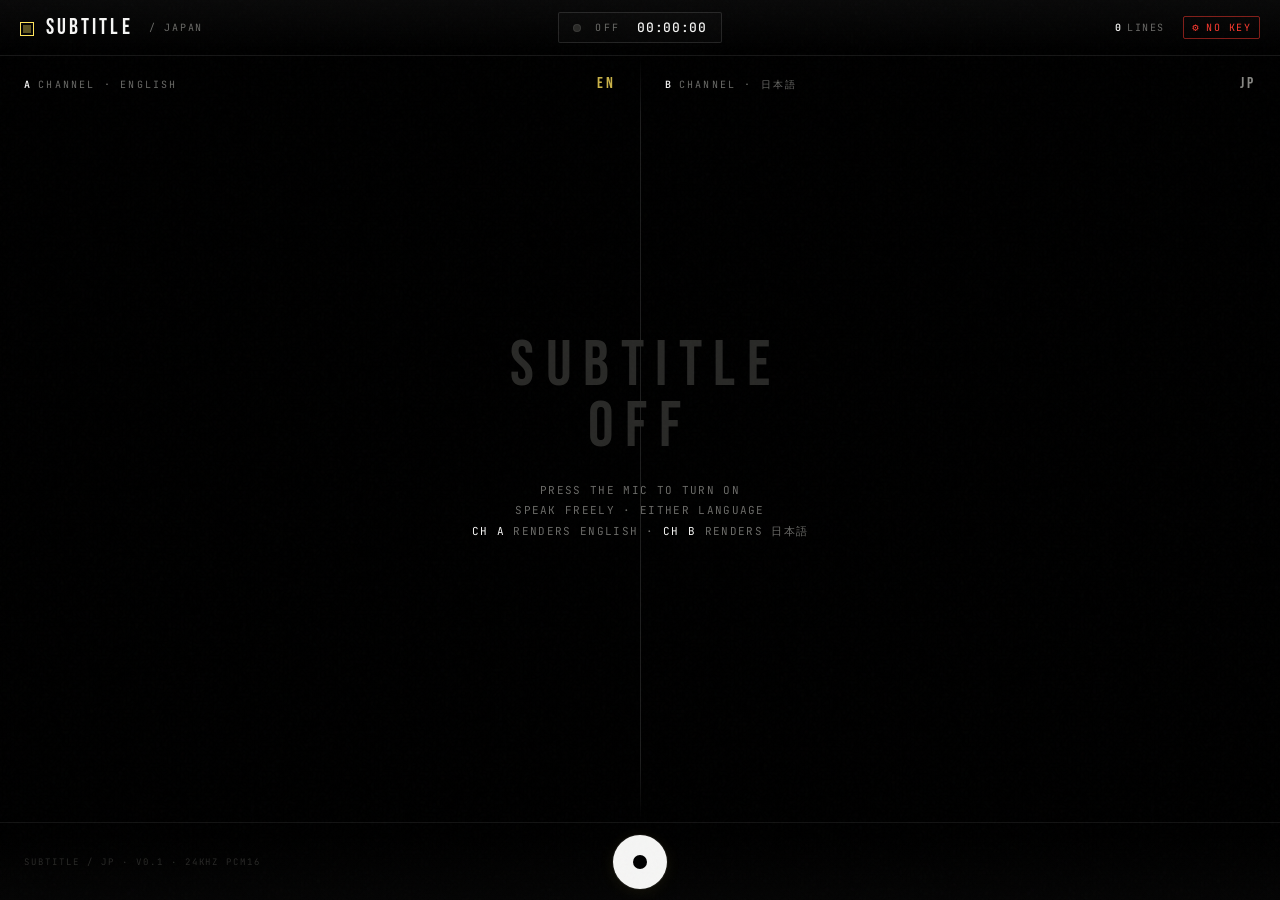
==== worker/public/index.html @ 8565b560 "v0.2 — Cloudflare Worker deploy target, BYOK, settings UX - worker/ now holds the production deploy " ====
<!DOCTYPE html>
<html lang="en">
<head>
<meta charset="utf-8" />
<meta name="viewport" content="width=device-width, initial-scale=1, user-scalable=no, viewport-fit=cover" />
<title>Subtitle / Japan</title>

<link rel="preconnect" href="https://fonts.googleapis.com">
<link rel="preconnect" href="https://fonts.gstatic.com" crossorigin>
<link rel="stylesheet" href="https://fonts.googleapis.com/css2?family=Bebas+Neue&family=JetBrains+Mono:wght@400;500;600&family=Outfit:wght@400;500;600;700&family=Noto+Sans+JP:wght@400;500;600&display=swap">

<style>
/* ═════════════════════════════════════════════════════════════════════
   EARPIECE / LIVE
   broadcast subtitle station, est. 2026

   Design vocabulary:
     • Pure-black void background. The subtitle text is the only soft
       light in the room (broadcast monitor / projection booth).
     • Mono chrome (JetBrains Mono) for everything mechanical: timer,
       channel labels, line counter. Tabular numerals everywhere
       there's a number that updates.
     • Condensed display type (Bebas Neue) for the brand mark — the
       narrow vertical of transit boards and broadcast bugs.
     • Subtitle body: Outfit (English, characterful geometric) +
       Noto Sans JP (Japanese, the standard pairing).
     • Hairline rule everywhere. No box shadows on chrome — only
       on the active subtitle line (broadcast "lit pixel" feel).
     • Grain overlay at 2% — keeps the void from looking flat-screen
       sterile. Subtle but you feel it.
   ═════════════════════════════════════════════════════════════════════ */

:root {
  color-scheme: dark;

  /* Palette */
  --bg: #000;
  --ink-yellow: #FFE45C;      /* left subtitle — Tokyo Tower amber */
  --ink-yellow-dim: #C9B249;
  --ink-white: #F5F5F4;        /* right subtitle — warm bone */
  --ink-white-dim: #888884;
  --ink-red: #FF3B30;          /* recording */
  --ink-gray: #6B6B68;
  --ink-faint: #2A2A28;
  --rule: rgba(255,255,255,0.06);
  --rule-strong: rgba(255,255,255,0.12);

  /* Type scale — fixed sizes for broadcast precision */
  --sz-brand: 22px;
  --sz-channel: 10px;
  --sz-meta: 11px;
  --sz-timer: 13px;
  --sz-current: 20px;          /* current subtitle line — per Marsel */
  --sz-history: 15px;          /* finalized history entries */
  --sz-source-current: 12px;
  --sz-source-history: 11px;

  /* Spatial */
  --hdr-h: 56px;
  --ftr-h: 78px;
}
* { box-sizing: border-box; margin: 0; padding: 0; }
html, body { height: 100%; overflow: hidden; }
body {
  background: var(--bg); color: var(--ink-white);
  font-family: "Outfit", -apple-system, BlinkMacSystemFont, sans-serif;
  -webkit-font-smoothing: antialiased;
  -moz-osx-font-smoothing: grayscale;
  -webkit-user-select: none; user-select: none;
  -webkit-tap-highlight-color: transparent;
  display: grid;
  grid-template-rows: var(--hdr-h) 1fr var(--ftr-h);
  position: relative;
}

/* Grain overlay — SVG noise filter, fixed across viewport, mix-blend
   to keep underlying pixels but add organic dither. 2% opacity is
   "you feel it but don't see it". */
body::before {
  content: "";
  position: fixed; inset: 0;
  z-index: 2; pointer-events: none;
  opacity: 0.025;
  background-image: url("data:image/svg+xml,%3Csvg viewBox='0 0 256 256' xmlns='http://www.w3.org/2000/svg'%3E%3Cfilter id='n'%3E%3CfeTurbulence baseFrequency='0.85' numOctaves='2' stitchTiles='stitch'/%3E%3C/filter%3E%3Crect width='100%25' height='100%25' filter='url(%23n)'/%3E%3C/svg%3E");
}

/* Top edge "tally lamp" — thin red bar that lights when recording,
   broadcast convention from camera tally lights. Lives above header. */
body::after {
  content: "";
  position: fixed; top: 0; left: 0; right: 0; height: 2px;
  background: transparent; z-index: 3; pointer-events: none;
  transition: background 0.3s, box-shadow 0.3s;
}
body.live::after {
  background: var(--ink-red);
  box-shadow: 0 0 12px rgba(255,59,48,0.6), 0 0 28px rgba(255,59,48,0.3);
}

/* ─── HEADER ─────────────────────────────────────────────────────────
   Broadcast monitor frame top bar. Three regions:
     LEFT  — brand mark + station tag
     CENT  — REC indicator + transport timer (mono, tabular)
     RIGHT — line counter + session id glyph
   Hairline rule on bottom only. */
header {
  height: var(--hdr-h);
  border-bottom: 1px solid var(--rule);
  display: grid;
  grid-template-columns: 1fr auto 1fr;
  align-items: center;
  padding: 0 20px;
  font-family: "JetBrains Mono", ui-monospace, monospace;
  font-size: var(--sz-meta);
  color: var(--ink-gray);
  letter-spacing: 0.04em;
  background: linear-gradient(to bottom, #0a0a0a 0%, #000 100%);
}
.brand {
  display: flex; align-items: baseline; gap: 12px;
  font-family: "Bebas Neue", "Outfit", sans-serif;
  font-size: var(--sz-brand);
  color: var(--ink-white);
  letter-spacing: 0.14em;
  line-height: 1;
}
.brand .mark {
  width: 14px; height: 14px;
  border: 1.5px solid var(--ink-yellow);
  display: inline-block; transform: translateY(2px);
  position: relative;
}
.brand .mark::after {
  content: ""; position: absolute; inset: 2px;
  background: var(--ink-yellow);
  opacity: 0.35;
}
.brand .station {
  font-family: "JetBrains Mono", monospace;
  font-size: 10px; color: var(--ink-gray);
  letter-spacing: 0.18em;
  text-transform: uppercase;
  align-self: center; margin-left: 4px;
}

.transport {
  display: flex; align-items: center; gap: 14px;
  padding: 6px 14px;
  border: 1px solid var(--rule-strong);
  border-radius: 2px;
  background: rgba(255,255,255,0.02);
  font-family: "JetBrains Mono", monospace;
}
.rec-dot {
  width: 8px; height: 8px; border-radius: 50%;
  background: var(--ink-faint);
  box-shadow: inset 0 0 0 1px rgba(255,255,255,0.08);
  transition: background 0.2s, box-shadow 0.2s;
}
body.live .rec-dot {
  background: var(--ink-red);
  box-shadow:
    inset 0 0 0 1px rgba(255,255,255,0.15),
    0 0 6px rgba(255,59,48,0.7),
    0 0 14px rgba(255,59,48,0.35);
  animation: dot-pulse 1.4s infinite ease-in-out;
}
@keyframes dot-pulse {
  0%,60%,100% { opacity: 1; }
  30% { opacity: 0.35; }
}
.rec-label {
  font-size: 10px; letter-spacing: 0.22em;
  color: var(--ink-gray);
  text-transform: uppercase;
  min-width: 28px;
}
body.live .rec-label { color: var(--ink-red); }
.timer {
  font-size: var(--sz-timer);
  font-variant-numeric: tabular-nums;
  color: var(--ink-white);
  font-weight: 500;
  letter-spacing: 0.05em;
}

.meta {
  justify-self: end;
  display: flex; align-items: center; gap: 18px;
  font-family: "JetBrains Mono", monospace;
  text-transform: uppercase;
  letter-spacing: 0.15em;
  font-size: 10px;
}
.meta .count { color: var(--ink-gray); font-variant-numeric: tabular-nums; }
.meta .count strong {
  color: var(--ink-white); font-weight: 600; margin-right: 5px;
}
.meta .sid {
  color: var(--ink-faint);
  border: 1px solid var(--ink-faint);
  padding: 3px 6px;
  border-radius: 2px;
}

/* ─── MAIN — TWO CHANNELS ────────────────────────────────────────────
   Channel A (left) and Channel B (right), divided by a hairline
   plus a column tag with the channel letter. */
main {
  display: grid;
  grid-template-columns: 1fr 1px 1fr;
  min-height: 0;
  position: relative;
}
.col-divider {
  background: linear-gradient(
    to bottom,
    transparent 0%,
    var(--rule-strong) 8%,
    var(--rule-strong) 92%,
    transparent 100%
  );
}

.col {
  display: grid;
  grid-template-rows: auto 1fr auto;
  min-height: 0; min-width: 0;
  padding: 18px 24px 24px 24px;
}
.col-head {
  display: flex; align-items: baseline; justify-content: space-between;
  margin-bottom: 16px;
  font-family: "JetBrains Mono", monospace;
}
.col-head .channel {
  font-size: var(--sz-channel);
  letter-spacing: 0.22em;
  text-transform: uppercase;
  color: var(--ink-gray);
}
.col-head .channel .ch-letter {
  color: var(--ink-white);
  margin-right: 6px;
  font-weight: 600;
}
.col-head .lang {
  font-family: "Bebas Neue", monospace;
  font-size: 16px;
  letter-spacing: 0.18em;
  color: var(--ink-faint);
}
#col-left  .col-head .lang { color: var(--ink-yellow-dim); }
#col-right .col-head .lang { color: var(--ink-white-dim); }

/* History — scrollable, most-recent at bottom near current line */
.history {
  overflow-y: auto;
  display: flex; flex-direction: column; justify-content: flex-end;
  scrollbar-width: thin;
  scrollbar-color: var(--rule-strong) transparent;
  padding-right: 6px;
  mask-image: linear-gradient(to bottom, transparent 0%, #000 64px, #000 100%);
}
.history::-webkit-scrollbar { width: 3px; }
.history::-webkit-scrollbar-track { background: transparent; }
.history::-webkit-scrollbar-thumb { background: var(--rule-strong); border-radius: 1px; }
.history::-webkit-scrollbar-thumb:hover { background: rgba(255,255,255,0.18); }

.entry {
  padding: 10px 0 11px 0;
  border-bottom: 1px solid var(--rule);
  animation: entry-in 0.4s ease-out;
}
@keyframes entry-in {
  from { opacity: 0; transform: translateY(6px); }
  to { opacity: 0.65; transform: translateY(0); }
}
.entry .ts {
  font-family: "JetBrains Mono", monospace;
  font-size: 9px;
  letter-spacing: 0.18em;
  color: var(--ink-faint);
  margin-bottom: 4px;
  font-variant-numeric: tabular-nums;
}
.entry .body {
  font-size: var(--sz-history);
  line-height: 1.4;
  font-weight: 500;
  opacity: 0.7;
}
#col-left  .entry .body {
  font-family: "Outfit", sans-serif;
  color: var(--ink-yellow);
}
#col-right .entry .body {
  font-family: "Noto Sans JP", sans-serif;
  color: var(--ink-white);
}

/* CURRENT — the active line. Sits at the bottom of the column,
   visually anchored by a thin "live" rule above it. Has a soft
   glow that suggests a CRT/projector lit pixel. */
.current {
  margin-top: 14px;
  padding-top: 14px;
  position: relative;
  min-height: 64px;
  display: flex; flex-direction: column;
  justify-content: flex-end;
}
.current::before {
  content: "";
  position: absolute; top: 0; left: 0; right: 0; height: 1px;
  background: linear-gradient(to right,
    transparent 0%, var(--rule-strong) 10%, var(--rule-strong) 90%, transparent 100%
  );
}
.current::after {
  /* tiny "NOW" tick mark above the current line */
  content: "▸ NOW";
  position: absolute; top: -7px; left: 0;
  font-family: "JetBrains Mono", monospace;
  font-size: 8px;
  letter-spacing: 0.22em;
  color: var(--ink-gray);
  background: var(--bg);
  padding: 0 6px 0 0;
}
.current .text {
  font-size: var(--sz-current);
  line-height: 1.45;
  font-weight: 600;
  letter-spacing: -0.005em;
  min-height: 1.5em;
}
#col-left .current .text {
  font-family: "Outfit", sans-serif;
  color: var(--ink-yellow);
  text-shadow:
    0 0 1px rgba(255,228,92,0.4),
    0 0 12px rgba(255,228,92,0.18);
}
#col-right .current .text {
  font-family: "Noto Sans JP", sans-serif;
  color: var(--ink-white);
  text-shadow:
    0 0 1px rgba(245,245,244,0.5),
    0 0 12px rgba(245,245,244,0.12);
}

/* Caret pulse on the active line while text is mid-update */
.current.streaming .text::after {
  content: "▌";
  display: inline-block;
  margin-left: 2px;
  opacity: 0.7;
  animation: caret 1s infinite;
}
@keyframes caret { 0%,55% { opacity: 0.7; } 60%,100% { opacity: 0; } }

/* Idle / standby state */
.idle-card {
  position: absolute; top: 50%; left: 50%;
  transform: translate(-50%, -50%);
  text-align: center;
  font-family: "JetBrains Mono", monospace;
  color: var(--ink-gray);
  pointer-events: none;
  width: min(420px, 80vw);
}
.idle-card .standby {
  font-family: "Bebas Neue", sans-serif;
  font-size: 64px;
  line-height: 0.95;
  letter-spacing: 0.18em;
  color: var(--ink-faint);
  margin-bottom: 22px;
  text-indent: 0.18em;
}
.idle-card .hint {
  font-size: 11px;
  letter-spacing: 0.12em;
  text-transform: uppercase;
  line-height: 1.9;
  color: var(--ink-gray);
}
.idle-card .hint .ch {
  color: var(--ink-white);
}
body.live .idle-card,
body.has-content .idle-card { display: none; }
body:not(.live):not(.has-content) .history,
body:not(.live):not(.has-content) .current { visibility: hidden; }

/* ─── FOOTER ─────────────────────────────────────────────────────────
   Single floating MIC button as the primary action; DOWNLOAD sits
   right-aligned as a secondary chip that only appears post-session. */
footer {
  height: var(--ftr-h);
  border-top: 1px solid var(--rule);
  display: grid;
  grid-template-columns: 1fr auto 1fr;
  align-items: center;
  padding: 0 24px calc(env(safe-area-inset-bottom, 0px));
  background: linear-gradient(to top, #050505, #000);
  position: relative;
}
.foot-meta {
  font-family: "JetBrains Mono", monospace;
  font-size: 9px; letter-spacing: 0.22em;
  text-transform: uppercase;
  color: var(--ink-faint);
}
.foot-meta.right { justify-self: end; display: flex; gap: 14px; align-items: center; }

button {
  font-family: inherit; cursor: pointer; border: none;
  transition: transform 0.12s, background 0.18s, border-color 0.18s, color 0.18s;
}
.mic {
  width: 54px; height: 54px; border-radius: 50%;
  background: var(--ink-white);
  color: #000;
  font-size: 0;
  position: relative;
  display: grid; place-items: center;
  box-shadow:
    0 0 0 1px rgba(255,255,255,0.06),
    0 2px 16px rgba(255,228,92,0.08);
}
/* Inner SVG-free mic glyph: a small disc */
.mic::before {
  content: ""; width: 14px; height: 14px; border-radius: 50%;
  background: #000; display: block;
}
.mic:hover { transform: translateY(-1px); }
.mic:active { transform: scale(0.94); }
.mic[disabled] { opacity: 0.45; cursor: wait; }
.mic.recording {
  background: var(--ink-red);
  box-shadow:
    0 0 0 1px rgba(255,59,48,0.4),
    0 0 22px rgba(255,59,48,0.5),
    0 0 48px rgba(255,59,48,0.22);
  animation: mic-pulse 1.6s ease-in-out infinite;
}
.mic.recording::before {
  /* When recording, swap inner dot for a square (stop) */
  background: #fff;
  width: 14px; height: 14px;
  border-radius: 2px;
}
@keyframes mic-pulse {
  0%,100% { box-shadow:
    0 0 0 1px rgba(255,59,48,0.4),
    0 0 22px rgba(255,59,48,0.5),
    0 0 48px rgba(255,59,48,0.22); }
  50% { box-shadow:
    0 0 0 1px rgba(255,59,48,0.5),
    0 0 32px rgba(255,59,48,0.7),
    0 0 72px rgba(255,59,48,0.35); }
}

.dl {
  background: transparent; color: var(--ink-white);
  border: 1px solid var(--rule-strong);
  font-family: "JetBrains Mono", monospace;
  font-size: 10px; letter-spacing: 0.18em;
  text-transform: uppercase;
  padding: 8px 14px;
  border-radius: 2px;
}
.dl:hover { border-color: var(--ink-yellow); color: var(--ink-yellow); }
.dl[hidden] { display: none; }

/* ─── MOBILE ─────────────────────────────────────────────────────────
   Stack columns vertically on narrow screens. Header collapses to
   essentials; the brand drops the station tag. */
@media (max-width: 720px) {
  :root {
    --hdr-h: 50px;
    --ftr-h: 70px;
    --sz-brand: 18px;
    --sz-current: 19px;
    --sz-history: 14px;
  }
  main { grid-template-columns: 1fr; grid-template-rows: 1fr 1px 1fr; }
  .col-divider {
    background: linear-gradient(to right,
      transparent 0%, var(--rule-strong) 8%, var(--rule-strong) 92%, transparent 100%
    );
  }
  .col { padding: 14px 18px 18px 18px; }
  header { padding: 0 14px; }
  .brand .station { display: none; }
  .meta .sid { display: none; }
  .idle-card .standby { font-size: 30px; }
}

/* ─── DEBUG LOG ──────────────────────────────────────────────────────
   Tiny corner log line, useful when something errors. Stays unobtrusive. */
.diag {
  position: fixed; top: 8px; right: 14px;
  font-family: "JetBrains Mono", monospace;
  font-size: 9px; color: var(--ink-faint);
  pointer-events: none;
  letter-spacing: 0.05em;
  max-width: 50vw;
  text-align: right;
  z-index: 4;
}

/* ─── KEY CHIP (header right) ───────────────────────────────────────
   Replaces the static SID. Doubles as a settings button. Shows the
   last 4 chars of the active key, or NO KEY (red) if unset. Click
   opens the settings modal. */
.key-chip {
  background: transparent;
  border: 1px solid var(--ink-faint);
  color: var(--ink-faint);
  font-family: "JetBrains Mono", monospace;
  font-size: 10px;
  letter-spacing: 0.15em;
  padding: 4px 8px;
  border-radius: 2px;
  cursor: pointer;
  display: inline-flex; align-items: center; gap: 6px;
  text-transform: uppercase;
  transition: border-color 0.15s, color 0.15s;
}
.key-chip:hover { border-color: var(--rule-strong); color: var(--ink-gray); }
.key-chip .gear { font-size: 11px; line-height: 1; }
.key-chip.set { color: var(--ink-yellow-dim); border-color: var(--ink-yellow-dim); }
.key-chip.set:hover { color: var(--ink-yellow); border-color: var(--ink-yellow); }
.key-chip.missing { color: var(--ink-red); border-color: rgba(255,59,48,0.5); }
.key-chip.missing:hover { color: var(--ink-red); border-color: var(--ink-red); }

/* ─── MODAL (settings + need-key popup) ─────────────────────────────
   Centered overlay on top of the page. Same broadcast aesthetic —
   black card with hairline border, yellow accents, mono labels. */
.overlay {
  position: fixed; inset: 0; z-index: 10;
  background: rgba(0,0,0,0.78);
  backdrop-filter: blur(6px);
  display: grid; place-items: center;
  padding: 24px;
  animation: fade-in 0.18s ease-out;
}
.overlay[hidden] { display: none; }
@keyframes fade-in { from { opacity: 0; } to { opacity: 1; } }

.card {
  background: #050505;
  border: 1px solid var(--rule-strong);
  width: min(440px, 100%);
  padding: 24px;
  position: relative;
  animation: card-in 0.22s ease-out;
}
@keyframes card-in {
  from { opacity: 0; transform: translateY(10px); }
  to { opacity: 1; transform: translateY(0); }
}
.card h2 {
  font-family: "Bebas Neue", sans-serif;
  font-size: 22px; font-weight: 400;
  letter-spacing: 0.18em;
  color: var(--ink-white);
  margin-bottom: 4px;
}
.card .subhead {
  font-family: "JetBrains Mono", monospace;
  font-size: 10px;
  letter-spacing: 0.14em;
  text-transform: uppercase;
  color: var(--ink-gray);
  margin-bottom: 22px;
}
.card p {
  font-size: 13px; line-height: 1.55;
  color: var(--ink-gray);
  margin-bottom: 14px;
}
.card .field-label {
  display: block;
  font-family: "JetBrains Mono", monospace;
  font-size: 10px; letter-spacing: 0.18em;
  text-transform: uppercase;
  color: var(--ink-gray);
  margin-bottom: 8px;
}
.card input[type="password"], .card input[type="text"] {
  width: 100%;
  background: #000;
  border: 1px solid var(--rule-strong);
  color: var(--ink-yellow);
  font-family: "JetBrains Mono", monospace;
  font-size: 13px;
  padding: 10px 12px;
  border-radius: 2px;
  outline: none;
  letter-spacing: 0.02em;
}
.card input:focus { border-color: var(--ink-yellow-dim); }
.card .current-key {
  font-family: "JetBrains Mono", monospace;
  font-size: 11px; letter-spacing: 0.1em;
  color: var(--ink-yellow-dim);
  margin-top: 8px;
}
.card .actions {
  display: flex; gap: 10px; margin-top: 18px; justify-content: flex-end;
}
.card .actions.left { justify-content: space-between; align-items: center; }
.card .btn {
  background: transparent;
  border: 1px solid var(--rule-strong);
  color: var(--ink-white);
  font-family: "JetBrains Mono", monospace;
  font-size: 10px;
  letter-spacing: 0.18em;
  text-transform: uppercase;
  padding: 9px 14px;
  border-radius: 2px;
  cursor: pointer;
  transition: border-color 0.15s, color 0.15s, background 0.15s;
}
.card .btn:hover { border-color: var(--ink-yellow); color: var(--ink-yellow); }
.card .btn.primary {
  background: var(--ink-yellow); color: #000; border-color: var(--ink-yellow);
}
.card .btn.primary:hover { background: var(--ink-white); border-color: var(--ink-white); }
.card .btn.danger:hover { border-color: var(--ink-red); color: var(--ink-red); }
.card .btn.link {
  border: none; padding: 9px 0; color: var(--ink-gray);
}
.card .btn.link:hover { color: var(--ink-yellow); }
.card .close {
  position: absolute; top: 14px; right: 16px;
  background: transparent; border: none; color: var(--ink-gray);
  font-family: "JetBrains Mono", monospace; font-size: 16px;
  cursor: pointer; line-height: 1;
}
.card .close:hover { color: var(--ink-white); }
.card a.extlink {
  color: var(--ink-yellow); text-decoration: none;
  font-family: "JetBrains Mono", monospace;
  font-size: 11px; letter-spacing: 0.06em;
}
.card a.extlink:hover { text-decoration: underline; }
</style>
</head>
<body>

<header>
  <div class="brand">
    <span class="mark"></span>
    <span>SUBTITLE</span>
    <span class="station">/ JAPAN</span>
  </div>
  <div class="transport">
    <span class="rec-dot" id="rec-dot"></span>
    <span class="rec-label" id="rec-label">OFF</span>
    <span class="timer" id="elapsed">00:00:00</span>
  </div>
  <div class="meta">
    <span class="count" id="count"><strong>0</strong>LINES</span>
    <button class="key-chip missing" id="key-chip" type="button" aria-label="API key settings">
      <span class="gear">⚙</span><span id="key-status">NO KEY</span>
    </button>
  </div>
</header>

<main>
  <section class="col" id="col-left">
    <div class="col-head">
      <span class="channel"><span class="ch-letter">A</span>CHANNEL · ENGLISH</span>
      <span class="lang">EN</span>
    </div>
    <div class="history" id="hist-left"></div>
    <div class="current" id="cur-left">
      <div class="text"></div>
    </div>
  </section>

  <div class="col-divider"></div>

  <section class="col" id="col-right">
    <div class="col-head">
      <span class="channel"><span class="ch-letter">B</span>CHANNEL · 日本語</span>
      <span class="lang">JP</span>
    </div>
    <div class="history" id="hist-right"></div>
    <div class="current" id="cur-right">
      <div class="text"></div>
    </div>
  </section>

  <div class="idle-card">
    <div class="standby">SUBTITLE<br>OFF</div>
    <div class="hint">
      PRESS THE MIC TO TURN ON<br>
      SPEAK FREELY · EITHER LANGUAGE<br>
      <span class="ch">CH A</span> RENDERS ENGLISH ·
      <span class="ch">CH B</span> RENDERS 日本語
    </div>
  </div>
</main>

<footer>
  <span class="foot-meta">SUBTITLE / JP · v0.1 · 24KHZ PCM16</span>
  <button id="mic" class="mic" type="button" aria-label="Start recording"></button>
  <span class="foot-meta right">
    <button id="dl" class="dl" type="button" hidden>EXPORT · MD</button>
  </span>
</footer>

<!-- Settings modal — OpenAI key entry -->
<div class="overlay" id="settings-overlay" hidden>
  <div class="card">
    <button class="close" id="settings-close" aria-label="Close">×</button>
    <h2>API KEY</h2>
    <div class="subhead">OPENAI · BRING YOUR OWN</div>
    <p>
      Subtitle uses your own OpenAI key. It's stored only in this browser
      (localStorage) and sent only to subtitles.bymarsel.me when starting
      a session. We never log it.
    </p>
    <p>
      <a class="extlink" href="https://platform.openai.com/api-keys" target="_blank" rel="noopener">
        Get a key at platform.openai.com →
      </a>
    </p>
    <label class="field-label" for="key-input">YOUR KEY (sk-…)</label>
    <input type="password" id="key-input" autocomplete="off" spellcheck="false" placeholder="sk-..." />
    <div class="current-key" id="current-key-line" hidden></div>
    <div class="actions left">
      <button class="btn danger" id="key-clear" type="button" hidden>CLEAR</button>
      <div style="display:flex; gap:10px; margin-left:auto;">
        <button class="btn" id="settings-cancel" type="button">CANCEL</button>
        <button class="btn primary" id="key-save" type="button">SAVE</button>
      </div>
    </div>
  </div>
</div>

<!-- Need-key popup — fires when user presses mic without a key set -->
<div class="overlay" id="needkey-overlay" hidden>
  <div class="card">
    <button class="close" id="needkey-close" aria-label="Close">×</button>
    <h2>API KEY NEEDED</h2>
    <div class="subhead">SUBTITLE · BYOK</div>
    <p>
      You need an OpenAI API key to use Subtitle. Paste yours in settings,
      or grab one if you don't have one yet — takes about a minute.
    </p>
    <div class="actions">
      <button class="btn link" id="needkey-getkey" type="button">GET A KEY</button>
      <button class="btn primary" id="needkey-open-settings" type="button">OPEN SETTINGS</button>
    </div>
  </div>
</div>

<div class="diag" id="diag"></div>

<script type="module">
// ═══════════════════════════════════════════════════════════════════════
//  earpiece live · client
//  Bidirectional, language-routed: each panel always shows one language
//  regardless of who's speaking. Sentence-aware splitting.
// ═══════════════════════════════════════════════════════════════════════

const $ = (id) => document.getElementById(id);

const ui = {
  recDot: $('rec-dot'),
  recLabel: $('rec-label'),
  elapsed: $('elapsed'),
  count: $('count'),
  mic: $('mic'),
  dl: $('dl'),
  diag: $('diag'),
  // BYOK chrome
  keyChip: $('key-chip'),
  keyStatus: $('key-status'),
  settingsOverlay: $('settings-overlay'),
  settingsClose: $('settings-close'),
  settingsCancel: $('settings-cancel'),
  keyInput: $('key-input'),
  keySave: $('key-save'),
  keyClear: $('key-clear'),
  currentKeyLine: $('current-key-line'),
  needkeyOverlay: $('needkey-overlay'),
  needkeyClose: $('needkey-close'),
  needkeyOpenSettings: $('needkey-open-settings'),
  needkeyGetkey: $('needkey-getkey'),
};
const panels = {
  left:  { hist: $('hist-left'),  cur: $('cur-left'),  text: $('cur-left').querySelector('.text')  },
  right: { hist: $('hist-right'), cur: $('cur-right'), text: $('cur-right').querySelector('.text') },
};

let ctx = null, stream = null, workletNode = null, ws = null;
let active = false, sessionStart = 0, elapsedTimer = null;

// Per-panel accumulating state. We keep a buffer of streamed text and
// repeatedly try to peel off completed sentences from the front.
const cur = {
  left:  { buf: '', ts: null, lastDeltaAt: 0, session: null },
  right: { buf: '', ts: null, lastDeltaAt: 0, session: null },
};
// History across panels — used for export. Each entry: {ts, panel, text, session}
const history = [];

// Silence-timer that finalizes lingering text 2.5s after the last delta,
// in case the model omitted terminal punctuation (common with spoken JP).
const SILENCE_FINALIZE_MS = 2500;
let silenceTicker = null;

// ── Log line (corner) ─────────────────────────────────────────────────
function diag(msg) { ui.diag.textContent = msg; console.log('[live]', msg); }

// ── BYOK key management ───────────────────────────────────────────────
// The OpenAI key lives in this browser only (localStorage). On WS open
// the client sends {type:'auth', key} as the first message; the server
// uses that key to authenticate the two upstream sessions and never
// logs it.
const KEY_STORE = 'subtitle.openai_key';

function getKey() {
  try { return localStorage.getItem(KEY_STORE) || ''; } catch { return ''; }
}
function setKey(k) {
  try {
    if (k) localStorage.setItem(KEY_STORE, k);
    else localStorage.removeItem(KEY_STORE);
  } catch {}
  renderKeyChip();
}
function maskKey(k) {
  if (!k || k.length < 8) return '····';
  return '····' + k.slice(-4);
}
function renderKeyChip() {
  const k = getKey();
  if (k && k.startsWith('sk-')) {
    ui.keyChip.classList.remove('missing');
    ui.keyChip.classList.add('set');
    ui.keyStatus.textContent = maskKey(k);
  } else {
    ui.keyChip.classList.remove('set');
    ui.keyChip.classList.add('missing');
    ui.keyStatus.textContent = 'NO KEY';
  }
}

function openSettings() {
  const k = getKey();
  ui.keyInput.value = '';
  ui.keyInput.placeholder = k ? 'Replace existing key (sk-…)' : 'sk-...';
  if (k) {
    ui.currentKeyLine.textContent = `Current: ${maskKey(k)}`;
    ui.currentKeyLine.hidden = false;
    ui.keyClear.hidden = false;
  } else {
    ui.currentKeyLine.hidden = true;
    ui.keyClear.hidden = true;
  }
  ui.settingsOverlay.hidden = false;
  // Focus after the next paint so the animation doesn't fight the focus
  setTimeout(() => ui.keyInput.focus(), 50);
}
function closeSettings() { ui.settingsOverlay.hidden = true; }

function saveKeyFromInput() {
  const v = ui.keyInput.value.trim();
  if (!v) { closeSettings(); return; }
  if (!v.startsWith('sk-')) {
    diag('key should start with sk-');
    ui.keyInput.focus();
    return;
  }
  setKey(v);
  closeSettings();
  diag('key saved');
}
function clearKey() {
  setKey('');
  closeSettings();
  diag('key cleared');
}

function openNeedKey() { ui.needkeyOverlay.hidden = false; }
function closeNeedKey() { ui.needkeyOverlay.hidden = true; }

// ── Time formatters ───────────────────────────────────────────────────
function fmtElapsed(ms) {
  const s = Math.floor(ms / 1000);
  const h = Math.floor(s / 3600);
  const m = Math.floor((s % 3600) / 60);
  const sec = s % 60;
  return `${String(h).padStart(2,'0')}:${String(m).padStart(2,'0')}:${String(sec).padStart(2,'0')}`;
}
function fmtClockTime(d) {
  return `${String(d.getHours()).padStart(2,'0')}:${String(d.getMinutes()).padStart(2,'0')}:${String(d.getSeconds()).padStart(2,'0')}`;
}

function setRecording(on) {
  document.body.classList.toggle('live', on);
  ui.recLabel.textContent = on ? 'ON' : 'OFF';
}

// ── Sentence-boundary detection ───────────────────────────────────────
// JP terminal punctuation is unambiguous: 。 ！ ？ …
// EN is trickier (abbreviations) — we require a SPACE after the
// terminator or end-of-string; that filters "Dr. Smith" and "U.S.A."
const RE_SENTENCE_JP = /([^。！？…]+[。！？…]+)/;
const RE_SENTENCE_EN = /([^.!?]+[.!?]+)(?=\s|$)/;

// Peel one finalized sentence off the front of a panel's buffer.
// Returns true if it finalized something (caller should loop).
function trySplitSentence(panel) {
  const buf = cur[panel].buf;
  if (!buf) return false;

  const re = panel === 'left' ? RE_SENTENCE_EN : RE_SENTENCE_JP;
  const m = buf.match(re);
  if (!m) return false;

  // Take the matched sentence verbatim. For EN we used a lookahead so
  // the match doesn't include the trailing space; for JP we include
  // the punctuation itself.
  const sentence = m[1].trim();
  const consumed = m.index + m[1].length;
  // For EN: skip the single whitespace after the punctuation
  let rest = buf.slice(consumed);
  if (panel === 'left') rest = rest.replace(/^\s+/, '');

  if (!sentence) return false;

  finalizeEntry(panel, sentence);
  cur[panel].buf = rest;
  cur[panel].ts = rest ? cur[panel].ts : null;
  renderCurrent(panel);
  return true;
}

function finalizeEntry(panel, text) {
  if (!text) return;
  const ts = cur[panel].ts || new Date().toISOString();
  history.push({ ts, panel, text, session: cur[panel].session });

  const el = document.createElement('div');
  el.className = 'entry';
  const tsEl = document.createElement('div');
  tsEl.className = 'ts';
  tsEl.textContent = fmtClockTime(new Date(ts));
  const bodyEl = document.createElement('div');
  bodyEl.className = 'body';
  bodyEl.textContent = text;
  el.append(tsEl, bodyEl);
  panels[panel].hist.appendChild(el);
  panels[panel].hist.scrollTop = panels[panel].hist.scrollHeight;

  document.body.classList.add('has-content');
  ui.count.innerHTML = `<strong>${history.length}</strong>${history.length === 1 ? 'LINE' : 'LINES'}`;
}

function renderCurrent(panel) {
  const p = panels[panel];
  const txt = cur[panel].buf;
  p.text.textContent = txt;
  p.cur.classList.toggle('streaming', !!txt);
}

// Greedy splitter — peels off as many full sentences as it can.
function flushSentences(panel) {
  let n = 0;
  while (n < 8 && trySplitSentence(panel)) n++;
}

// Silence-timer: if a panel has unfinalized text and no new deltas
// for SILENCE_FINALIZE_MS, commit whatever's there as a finished line.
function startSilenceTicker() {
  stopSilenceTicker();
  silenceTicker = setInterval(() => {
    const now = performance.now();
    for (const p of ['left','right']) {
      const c = cur[p];
      if (c.buf && c.lastDeltaAt && (now - c.lastDeltaAt) > SILENCE_FINALIZE_MS) {
        finalizeEntry(p, c.buf.trim());
        c.buf = ''; c.ts = null; c.lastDeltaAt = 0;
        renderCurrent(p);
      }
    }
  }, 700);
}
function stopSilenceTicker() {
  if (silenceTicker) { clearInterval(silenceTicker); silenceTicker = null; }
}

// ── WebSocket event handling ──────────────────────────────────────────
function onWsMessage(ev) {
  let msg; try { msg = JSON.parse(ev.data); } catch { return; }
  const t = msg.type;

  if (t === 'ready')  { diag('upstream ready'); return; }
  if (t === 'error')  { diag(`error: ${msg.message || ''}`); return; }

  // Per-panel events
  const panel = msg.panel;
  if (!panel || !cur[panel]) return;

  if (t === 'delta' || t === 'input_delta') {
    if (!cur[panel].ts) cur[panel].ts = new Date().toISOString();
    cur[panel].session = msg.session || cur[panel].session;
    cur[panel].buf += msg.text || '';
    cur[panel].lastDeltaAt = performance.now();
    renderCurrent(panel);
    flushSentences(panel);
    return;
  }
  if (t === 'input_done') {
    // If the server attached a complete transcript, prefer it (catches
    // any deltas we missed during ws reconnects).
    if (msg.text) cur[panel].buf = msg.text;
    renderCurrent(panel);
    flushSentences(panel);
    return;
  }
  if (t === 'done') {
    // Output turn ended — flush whatever's left.
    flushSentences(panel);
    if (cur[panel].buf.trim()) {
      finalizeEntry(panel, cur[panel].buf.trim());
      cur[panel].buf = ''; cur[panel].ts = null; cur[panel].lastDeltaAt = 0;
      renderCurrent(panel);
    }
    return;
  }
}

// ── Audio plumbing ────────────────────────────────────────────────────
function bufToB64(buf) {
  const bytes = new Uint8Array(buf);
  let bin = ''; const CHUNK = 0x8000;
  for (let i = 0; i < bytes.length; i += CHUNK) {
    bin += String.fromCharCode.apply(null, bytes.subarray(i, i + CHUNK));
  }
  return btoa(bin);
}

async function start() {
  if (active) return;
  const key = getKey();
  if (!key || !key.startsWith('sk-')) {
    openNeedKey();
    return;
  }
  ui.mic.disabled = true;
  diag('connecting…');

  // Fresh session
  ui.dl.hidden = true;
  history.length = 0;
  ui.count.innerHTML = `<strong>0</strong>LINES`;
  for (const k of ['left','right']) {
    cur[k] = { buf: '', ts: null, lastDeltaAt: 0, session: null };
    panels[k].hist.innerHTML = '';
    renderCurrent(k);
  }
  document.body.classList.remove('has-content');

  // WebSocket → server proxy
  const wsUrl = location.origin.replace(/^http/, 'ws') + '/realtime';
  ws = new WebSocket(wsUrl);
  let wsReady = false;
  try {
    await new Promise((resolve, reject) => {
      const timeout = setTimeout(() => reject(new Error('server timeout')), 12000);
      ws.onopen = () => {
        diag('ws open · authenticating');
        // First message: BYOK auth. Server uses this key for the two
        // upstream gpt-realtime-translate sessions; if missing, server
        // falls back to its env (local dev only).
        try { ws.send(JSON.stringify({ type: 'auth', key })); } catch (e) {}
      };
      ws.onmessage = (ev) => {
        let m; try { m = JSON.parse(ev.data); } catch { return; }
        if (!wsReady && m.type === 'ready') {
          clearTimeout(timeout); wsReady = true;
          ws.onmessage = onWsMessage;
          resolve();
          return;
        }
        if (m.type === 'error') { clearTimeout(timeout); reject(new Error(m.message || 'upstream error')); }
      };
      ws.onerror = () => reject(new Error('websocket error'));
      ws.onclose = (ev) => {
        if (!wsReady) reject(new Error(`closed before ready (${ev.code})`));
        else if (active) { diag(`disconnected ${ev.code}`); stop(); }
      };
    });
  } catch (err) {
    diag(`connect failed: ${err.message}`);
    try { ws.close(); } catch {}
    ws = null; ui.mic.disabled = false; return;
  }

  // Mic
  try {
    stream = await navigator.mediaDevices.getUserMedia({
      audio: { echoCancellation: false, noiseSuppression: false, autoGainControl: false }
    });
    diag(`mic: ${stream.getAudioTracks()[0]?.label || '(unknown)'}`);
  } catch (err) {
    diag(`mic blocked: ${err.message}`);
    try { ws.close(); } catch {}
    ws = null; ui.mic.disabled = false; return;
  }

  // Audio worklet
  ctx = new (window.AudioContext || window.webkitAudioContext)();
  if (ctx.state === 'suspended') await ctx.resume();
  const src = ctx.createMediaStreamSource(stream);
  await ctx.audioWorklet.addModule('/js/pcm-worklet.js');
  workletNode = new AudioWorkletNode(ctx, 'pcm-processor');
  workletNode.port.onmessage = (ev) => {
    if (!ws || ws.readyState !== WebSocket.OPEN) return;
    const buf = ev.data.pcm16;
    if (!buf) return;
    try { ws.send(JSON.stringify({ type: 'audio', data: bufToB64(buf) })); }
    catch (e) {}
  };
  src.connect(workletNode);

  // UI state → live
  active = true;
  sessionStart = Date.now();
  elapsedTimer = setInterval(() => {
    ui.elapsed.textContent = fmtElapsed(Date.now() - sessionStart);
  }, 1000);
  ui.mic.classList.add('recording');
  ui.mic.disabled = false;
  ui.mic.setAttribute('aria-label', 'Stop recording');
  setRecording(true);
  startSilenceTicker();
  diag('live');
}

function stop() {
  active = false;
  if (elapsedTimer) { clearInterval(elapsedTimer); elapsedTimer = null; }
  stopSilenceTicker();

  // Commit any in-flight text before tearing down
  for (const p of ['left','right']) {
    if (cur[p].buf.trim()) {
      finalizeEntry(p, cur[p].buf.trim());
      cur[p] = { buf: '', ts: null, lastDeltaAt: 0, session: null };
      renderCurrent(p);
    }
  }

  if (workletNode) { try { workletNode.disconnect(); } catch {} workletNode = null; }
  if (ws) { try { ws.close(); } catch {} ws = null; }
  if (stream) { stream.getTracks().forEach(t => t.stop()); stream = null; }
  if (ctx) { try { ctx.close(); } catch {} ctx = null; }
  ui.mic.classList.remove('recording');
  ui.mic.setAttribute('aria-label', 'Start recording');
  setRecording(false);

  if (history.length > 0) ui.dl.hidden = false;
  diag(`stopped · ${history.length} lines`);
}

// ── Export Markdown ───────────────────────────────────────────────────
// Sort chronologically, group near-simultaneous EN+JP pairs (same session
// tag, < 1.5s apart), render as "[time] EN: ... / JP: ..." blocks.
function exportMd() {
  if (history.length === 0) return;
  const sorted = [...history].sort((a, b) => a.ts.localeCompare(b.ts));
  const startedAt = new Date(sorted[0].ts);
  const stamp = startedAt.toISOString().replace(/[:.]/g, '-').replace('T', '_').slice(0, 19);

  // Pair adjacent entries from the same session that arrived within
  // 1500ms — those are the same utterance, different language.
  const pairs = [];
  for (let i = 0; i < sorted.length; i++) {
    const e = sorted[i];
    const prev = pairs[pairs.length - 1];
    if (prev &&
        prev.session && e.session && prev.session === e.session &&
        (new Date(e.ts) - new Date(prev.ts)) < 1500 &&
        !prev[e.panel]) {
      prev[e.panel] = e.text;
      continue;
    }
    pairs.push({ ts: e.ts, session: e.session, [e.panel]: e.text });
  }

  const out = [
    `# earpiece transcript`,
    ``,
    `**Started** ${startedAt.toLocaleString()}`,
    `**Lines** ${history.length} (${pairs.length} utterances)`,
    ``,
    `---`,
    ``,
  ];
  for (const p of pairs) {
    const time = fmtClockTime(new Date(p.ts));
    out.push(`**${time}**`);
    if (p.left)  out.push(`- EN — ${p.left}`);
    if (p.right) out.push(`- JP — ${p.right}`);
    out.push(``);
  }

  const blob = new Blob([out.join('\n')], { type: 'text/markdown' });
  const url = URL.createObjectURL(blob);
  const a = document.createElement('a');
  a.href = url;
  a.download = `earpiece_${stamp}.md`;
  document.body.appendChild(a); a.click(); document.body.removeChild(a);
  setTimeout(() => URL.revokeObjectURL(url), 1000);
  diag('exported');
}

ui.mic.addEventListener('click', () => { if (active) stop(); else start().catch(e => console.error(e)); });
ui.dl.addEventListener('click', exportMd);

// Settings + needkey overlays
ui.keyChip.addEventListener('click', openSettings);
ui.settingsClose.addEventListener('click', closeSettings);
ui.settingsCancel.addEventListener('click', closeSettings);
ui.keySave.addEventListener('click', saveKeyFromInput);
ui.keyClear.addEventListener('click', clearKey);
ui.keyInput.addEventListener('keydown', (e) => { if (e.key === 'Enter') saveKeyFromInput(); });
ui.settingsOverlay.addEventListener('click', (e) => { if (e.target === ui.settingsOverlay) closeSettings(); });

ui.needkeyClose.addEventListener('click', closeNeedKey);
ui.needkeyOverlay.addEventListener('click', (e) => { if (e.target === ui.needkeyOverlay) closeNeedKey(); });
ui.needkeyOpenSettings.addEventListener('click', () => { closeNeedKey(); openSettings(); });
ui.needkeyGetkey.addEventListener('click', () => {
  window.open('https://platform.openai.com/api-keys', '_blank', 'noopener');
});

// Initial render — sets the chip color/state based on whether a key
// is already in localStorage from a previous visit.
renderKeyChip();

window.addEventListener('beforeunload', () => { if (active) stop(); });
</script>

</body>
</html>
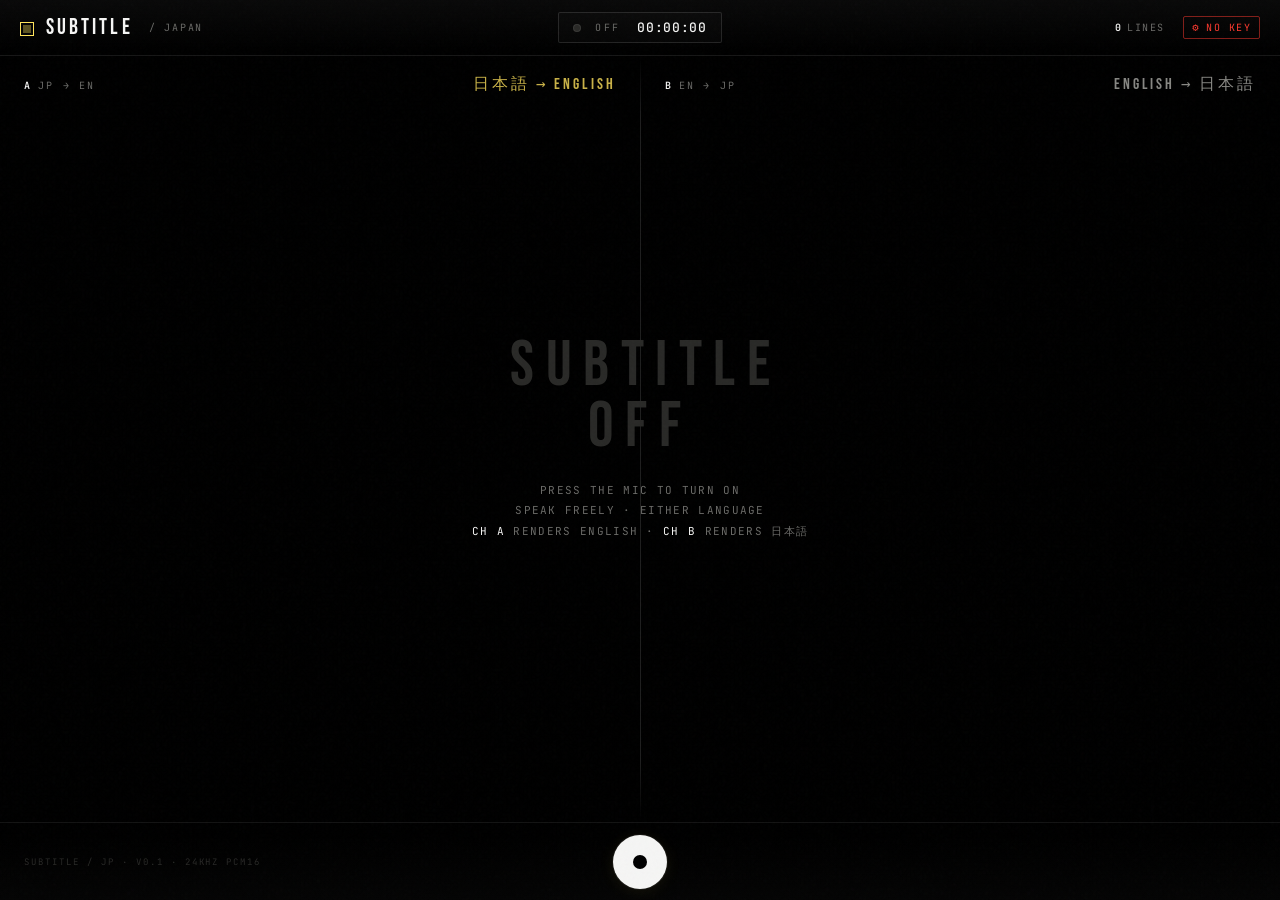
==== commit c27fcbe7: "direction-pair panels — each panel = one direction of translation The previous model split panels by" ====
--- a/worker/public/index.html
+++ b/worker/public/index.html
@@ -676,12 +676,13 @@
 <main>
   <section class="col" id="col-left">
     <div class="col-head">
-      <span class="channel"><span class="ch-letter">A</span>CHANNEL · ENGLISH</span>
-      <span class="lang">EN</span>
+      <span class="channel"><span class="ch-letter">A</span>JP → EN</span>
+      <span class="lang">日本語 → English</span>
     </div>
     <div class="history" id="hist-left"></div>
     <div class="current" id="cur-left">
-      <div class="text"></div>
+      <div class="src"></div>
+      <div class="tr"></div>
     </div>
   </section>
 
@@ -689,12 +690,13 @@
 
   <section class="col" id="col-right">
     <div class="col-head">
-      <span class="channel"><span class="ch-letter">B</span>CHANNEL · 日本語</span>
-      <span class="lang">JP</span>
+      <span class="channel"><span class="ch-letter">B</span>EN → JP</span>
+      <span class="lang">English → 日本語</span>
     </div>
     <div class="history" id="hist-right"></div>
     <div class="current" id="cur-right">
-      <div class="text"></div>
+      <div class="src"></div>
+      <div class="tr"></div>
     </div>
   </section>
 
@@ -798,20 +800,30 @@
   needkeyGetkey: $('needkey-getkey'),
 };
 const panels = {
-  left:  { hist: $('hist-left'),  cur: $('cur-left'),  text: $('cur-left').querySelector('.text')  },
-  right: { hist: $('hist-right'), cur: $('cur-right'), text: $('cur-right').querySelector('.text') },
+  left:  {
+    hist: $('hist-left'),  cur: $('cur-left'),
+    srcEl: $('cur-left').querySelector('.src'),
+    trEl:  $('cur-left').querySelector('.tr'),
+  },
+  right: {
+    hist: $('hist-right'), cur: $('cur-right'),
+    srcEl: $('cur-right').querySelector('.src'),
+    trEl:  $('cur-right').querySelector('.tr'),
+  },
 };
 
 let ctx = null, stream = null, workletNode = null, ws = null;
 let active = false, sessionStart = 0, elapsedTimer = null;
 
-// Per-panel accumulating state. We keep a buffer of streamed text and
-// repeatedly try to peel off completed sentences from the front.
+// Per-panel state. Each panel = one DIRECTION of translation, so we
+// track both a source buffer (the spoken language) and a translation
+// buffer (the rendered language). Source streams in as the speaker
+// talks; translation streams in once the utterance completes.
 const cur = {
-  left:  { buf: '', ts: null, lastDeltaAt: 0, session: null },
-  right: { buf: '', ts: null, lastDeltaAt: 0, session: null },
+  left:  { src: '', tr: '', ts: null, lastDeltaAt: 0 },
+  right: { src: '', tr: '', ts: null, lastDeltaAt: 0 },
 };
-// History across panels — used for export. Each entry: {ts, panel, text, session}
+// History across panels — used for export. Each entry: {ts, panel, src, tr}
 const history = [];
 
 // Silence-timer that finalizes lingering text 2.5s after the last delta,
@@ -912,55 +924,31 @@
   ui.recLabel.textContent = on ? 'ON' : 'OFF';
 }
 
-// ── Sentence-boundary detection ───────────────────────────────────────
-// JP terminal punctuation is unambiguous: 。 ！ ？ …
-// EN is trickier (abbreviations) — we require a SPACE after the
-// terminator or end-of-string; that filters "Dr. Smith" and "U.S.A."
-const RE_SENTENCE_JP = /([^。！？…]+[。！？…]+)/;
-const RE_SENTENCE_EN = /([^.!?]+[.!?]+)(?=\s|$)/;
-
-// Peel one finalized sentence off the front of a panel's buffer.
-// Returns true if it finalized something (caller should loop).
-function trySplitSentence(panel) {
-  const buf = cur[panel].buf;
-  if (!buf) return false;
-
-  const re = panel === 'left' ? RE_SENTENCE_EN : RE_SENTENCE_JP;
-  const m = buf.match(re);
-  if (!m) return false;
-
-  // Take the matched sentence verbatim. For EN we used a lookahead so
-  // the match doesn't include the trailing space; for JP we include
-  // the punctuation itself.
-  const sentence = m[1].trim();
-  const consumed = m.index + m[1].length;
-  // For EN: skip the single whitespace after the punctuation
-  let rest = buf.slice(consumed);
-  if (panel === 'left') rest = rest.replace(/^\s+/, '');
-
-  if (!sentence) return false;
-
-  finalizeEntry(panel, sentence);
-  cur[panel].buf = rest;
-  cur[panel].ts = rest ? cur[panel].ts : null;
-  renderCurrent(panel);
-  return true;
-}
-
-function finalizeEntry(panel, text) {
-  if (!text) return;
+function finalizeEntry(panel, srcText, trText) {
+  const src = (srcText || '').trim();
+  const tr = (trText || '').trim();
+  if (!src && !tr) return;
   const ts = cur[panel].ts || new Date().toISOString();
-  history.push({ ts, panel, text, session: cur[panel].session });
+  history.push({ ts, panel, src, tr });
 
   const el = document.createElement('div');
   el.className = 'entry';
   const tsEl = document.createElement('div');
   tsEl.className = 'ts';
   tsEl.textContent = fmtClockTime(new Date(ts));
-  const bodyEl = document.createElement('div');
-  bodyEl.className = 'body';
-  bodyEl.textContent = text;
-  el.append(tsEl, bodyEl);
+  el.appendChild(tsEl);
+  if (src) {
+    const srcEl = document.createElement('div');
+    srcEl.className = 'src-line';
+    srcEl.textContent = src;
+    el.appendChild(srcEl);
+  }
+  if (tr) {
+    const trEl = document.createElement('div');
+    trEl.className = 'tr-line';
+    trEl.textContent = tr;
+    el.appendChild(trEl);
+  }
   panels[panel].hist.appendChild(el);
   panels[panel].hist.scrollTop = panels[panel].hist.scrollHeight;
 
@@ -970,28 +958,23 @@
 
 function renderCurrent(panel) {
   const p = panels[panel];
-  const txt = cur[panel].buf;
-  p.text.textContent = txt;
-  p.cur.classList.toggle('streaming', !!txt);
-}
-
-// Greedy splitter — peels off as many full sentences as it can.
-function flushSentences(panel) {
-  let n = 0;
-  while (n < 8 && trySplitSentence(panel)) n++;
+  const c = cur[panel];
+  p.srcEl.textContent = c.src;
+  p.trEl.textContent = c.tr;
+  p.cur.classList.toggle('streaming', !!(c.src || c.tr));
 }
 
 // Silence-timer: if a panel has unfinalized text and no new deltas
-// for SILENCE_FINALIZE_MS, commit whatever's there as a finished line.
+// for SILENCE_FINALIZE_MS, commit whatever's there as a finished pair.
 function startSilenceTicker() {
   stopSilenceTicker();
   silenceTicker = setInterval(() => {
     const now = performance.now();
     for (const p of ['left','right']) {
       const c = cur[p];
-      if (c.buf && c.lastDeltaAt && (now - c.lastDeltaAt) > SILENCE_FINALIZE_MS) {
-        finalizeEntry(p, c.buf.trim());
-        c.buf = ''; c.ts = null; c.lastDeltaAt = 0;
+      if ((c.src || c.tr) && c.lastDeltaAt && (now - c.lastDeltaAt) > SILENCE_FINALIZE_MS) {
+        finalizeEntry(p, c.src, c.tr);
+        c.src = ''; c.tr = ''; c.ts = null; c.lastDeltaAt = 0;
         renderCurrent(p);
       }
     }
@@ -1013,31 +996,35 @@
   const panel = msg.panel;
   if (!panel || !cur[panel]) return;
 
-  if (t === 'delta' || t === 'input_delta') {
+  // Each panel = one DIRECTION of translation:
+  //   LEFT panel = JP→EN  (input_delta is JP source, delta is EN translation)
+  //   RIGHT panel = EN→JP (input_delta is EN source, delta is JP translation)
+  // Both event types land on the same panel, but on different lines
+  // (src above, tr below).
+  if (t === 'input_delta') {
     if (!cur[panel].ts) cur[panel].ts = new Date().toISOString();
-    cur[panel].session = msg.session || cur[panel].session;
-    cur[panel].buf += msg.text || '';
+    cur[panel].src += msg.text || '';
     cur[panel].lastDeltaAt = performance.now();
     renderCurrent(panel);
-    flushSentences(panel);
     return;
   }
+  if (t === 'delta') {
+    if (!cur[panel].ts) cur[panel].ts = new Date().toISOString();
+    cur[panel].tr += msg.text || '';
+    cur[panel].lastDeltaAt = performance.now();
+    renderCurrent(panel);
+    return;
+  }
   if (t === 'input_done') {
-    // If the server attached a complete transcript, prefer it (catches
-    // any deltas we missed during ws reconnects).
-    if (msg.text) cur[panel].buf = msg.text;
+    if (msg.text) cur[panel].src = msg.text;
     renderCurrent(panel);
-    flushSentences(panel);
     return;
   }
   if (t === 'done') {
-    // Output turn ended — flush whatever's left.
-    flushSentences(panel);
-    if (cur[panel].buf.trim()) {
-      finalizeEntry(panel, cur[panel].buf.trim());
-      cur[panel].buf = ''; cur[panel].ts = null; cur[panel].lastDeltaAt = 0;
-      renderCurrent(panel);
-    }
+    // Translation streamed end → commit the whole pair to history.
+    finalizeEntry(panel, cur[panel].src, cur[panel].tr);
+    cur[panel] = { src: '', tr: '', ts: null, lastDeltaAt: 0 };
+    renderCurrent(panel);
     return;
   }
 }
@@ -1067,7 +1054,7 @@
   history.length = 0;
   ui.count.innerHTML = `<strong>0</strong>LINES`;
   for (const k of ['left','right']) {
-    cur[k] = { buf: '', ts: null, lastDeltaAt: 0, session: null };
+    cur[k] = { src: '', tr: '', ts: null, lastDeltaAt: 0 };
     panels[k].hist.innerHTML = '';
     renderCurrent(k);
   }
@@ -1155,11 +1142,11 @@
   if (elapsedTimer) { clearInterval(elapsedTimer); elapsedTimer = null; }
   stopSilenceTicker();
 
-  // Commit any in-flight text before tearing down
+  // Commit any in-flight pair before tearing down
   for (const p of ['left','right']) {
-    if (cur[p].buf.trim()) {
-      finalizeEntry(p, cur[p].buf.trim());
-      cur[p] = { buf: '', ts: null, lastDeltaAt: 0, session: null };
+    if (cur[p].src || cur[p].tr) {
+      finalizeEntry(p, cur[p].src, cur[p].tr);
+      cur[p] = { src: '', tr: '', ts: null, lastDeltaAt: 0 };
       renderCurrent(p);
     }
   }
@@ -1185,36 +1172,23 @@
   const startedAt = new Date(sorted[0].ts);
   const stamp = startedAt.toISOString().replace(/[:.]/g, '-').replace('T', '_').slice(0, 19);
 
-  // Pair adjacent entries from the same session that arrived within
-  // 1500ms — those are the same utterance, different language.
-  const pairs = [];
-  for (let i = 0; i < sorted.length; i++) {
-    const e = sorted[i];
-    const prev = pairs[pairs.length - 1];
-    if (prev &&
-        prev.session && e.session && prev.session === e.session &&
-        (new Date(e.ts) - new Date(prev.ts)) < 1500 &&
-        !prev[e.panel]) {
-      prev[e.panel] = e.text;
-      continue;
-    }
-    pairs.push({ ts: e.ts, session: e.session, [e.panel]: e.text });
-  }
-
+  // Each history entry already IS a direction-pair (src+tr on one panel).
+  // We just sort chronologically and tag each utterance with its direction.
   const out = [
-    `# earpiece transcript`,
+    `# subtitle transcript`,
     ``,
     `**Started** ${startedAt.toLocaleString()}`,
-    `**Lines** ${history.length} (${pairs.length} utterances)`,
+    `**Utterances** ${sorted.length}`,
     ``,
     `---`,
     ``,
   ];
-  for (const p of pairs) {
-    const time = fmtClockTime(new Date(p.ts));
-    out.push(`**${time}**`);
-    if (p.left)  out.push(`- EN — ${p.left}`);
-    if (p.right) out.push(`- JP — ${p.right}`);
+  for (const e of sorted) {
+    const time = fmtClockTime(new Date(e.ts));
+    const arrow = e.panel === 'left' ? 'JP → EN' : 'EN → JP';
+    out.push(`**${time}** · ${arrow}`);
+    if (e.src) out.push(`- ${e.panel === 'left' ? 'JP' : 'EN'} — ${e.src}`);
+    if (e.tr)  out.push(`- ${e.panel === 'left' ? 'EN' : 'JP'} — ${e.tr}`);
     out.push(``);
   }
 
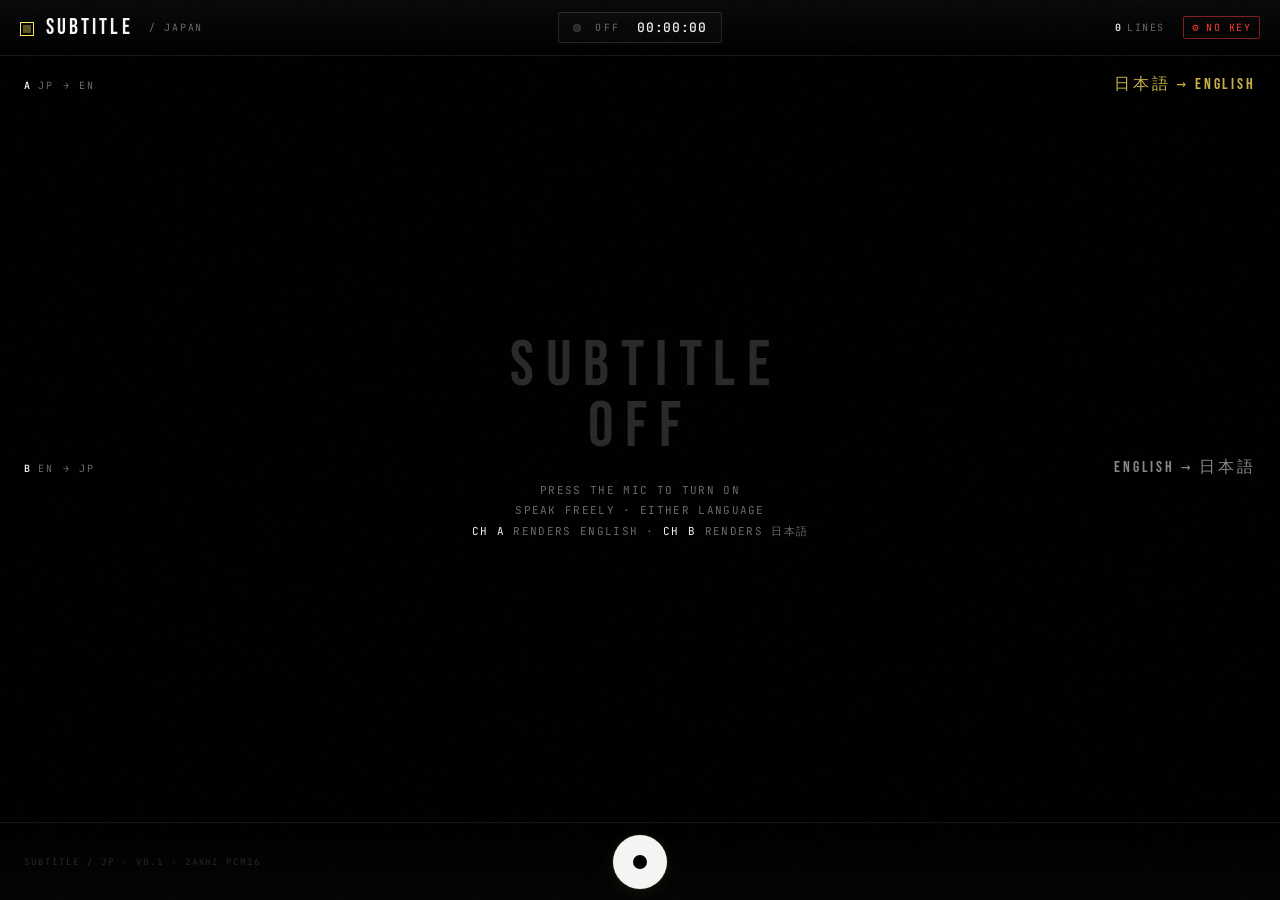
==== commit f3f4ff54: "v0.5 — single-direction JP→EN, browser-side translation Two real problems hit Marsel's last meeting:" ====
--- a/worker/public/index.html
+++ b/worker/public/index.html
@@ -208,10 +208,12 @@
    plus a column tag with the channel letter. */
 main {
   display: grid;
-  grid-template-columns: 1fr 1px 1fr;
+  grid-template-columns: 1fr;  /* single panel — v0.5 JP → EN only */
   min-height: 0;
   position: relative;
 }
+/* Hide the divider and RIGHT panel cleanly when in single-direction mode */
+.col-divider { display: none; }
 .col-divider {
   background: linear-gradient(
     to bottom,
@@ -688,7 +690,9 @@
 
   <div class="col-divider"></div>
 
-  <section class="col" id="col-right">
+  <!-- RIGHT panel kept in DOM so existing JS can still find it, but
+       hidden via CSS — v0.5 simplified to JP → EN only. -->
+  <section class="col" id="col-right" hidden>
     <div class="col-head">
       <span class="channel"><span class="ch-letter">B</span>EN → JP</span>
       <span class="lang">English → 日本語</span>
@@ -996,11 +1000,12 @@
   const panel = msg.panel;
   if (!panel || !cur[panel]) return;
 
-  // Each panel = one DIRECTION of translation:
-  //   LEFT panel = JP→EN  (input_delta is JP source, delta is EN translation)
-  //   RIGHT panel = EN→JP (input_delta is EN source, delta is JP translation)
-  // Both event types land on the same panel, but on different lines
-  // (src above, tr below).
+  // v0.5 simplification: JP → EN only. RIGHT panel is hidden; we only
+  // honour panel=left events. Translation is now done in this BROWSER
+  // (not the Worker) to escape the Cloudflare 50-subrequest cap that
+  // was killing long sessions.
+  if (panel !== 'left') return;
+
   if (t === 'input_delta') {
     if (!cur[panel].ts) cur[panel].ts = new Date().toISOString();
     cur[panel].src += msg.text || '';
@@ -1008,24 +1013,89 @@
     renderCurrent(panel);
     return;
   }
-  if (t === 'delta') {
-    if (!cur[panel].ts) cur[panel].ts = new Date().toISOString();
-    cur[panel].tr += msg.text || '';
-    cur[panel].lastDeltaAt = performance.now();
+  if (t === 'input_done') {
+    // Server says the JP transcript is finalised. Lock the src line
+    // and fire the translation off to OpenAI directly from here.
+    const transcript = (msg.text || cur[panel].src || '').trim();
+    if (!transcript) return;
+    cur[panel].src = transcript;
     renderCurrent(panel);
+    translateInBrowser(transcript, panel);
     return;
   }
-  if (t === 'input_done') {
-    if (msg.text) cur[panel].src = msg.text;
-    renderCurrent(panel);
-    return;
-  }
-  if (t === 'done') {
-    // Translation streamed end → commit the whole pair to history.
+  // delta / done are no longer produced by the Worker — translation
+  // happens in browser via translateInBrowser().
+}
+
+// ── Client-side translation ───────────────────────────────────────────
+// On every input_done we fire a streaming chat completion straight from
+// the browser to OpenAI using the user's localStorage key. Each request
+// is independent; no Cloudflare Workers subrequest budget gets touched.
+async function translateInBrowser(jpText, panel) {
+  const key = getKey();
+  if (!key) { diag('no key'); return; }
+  const c = cur[panel];
+  try {
+    const res = await fetch('https://api.openai.com/v1/chat/completions', {
+      method: 'POST',
+      headers: {
+        'Authorization': 'Bearer ' + key,
+        'Content-Type': 'application/json',
+      },
+      body: JSON.stringify({
+        model: 'gpt-4o-mini',
+        stream: true,
+        temperature: 0.2,
+        messages: [
+          { role: 'system',
+            content: 'You are a professional simultaneous interpreter. '
+              + 'Translate the user\'s Japanese to natural English. '
+              + 'Match the register (casual / polite / keigo). '
+              + 'Output ONLY the English translation — no preamble, '
+              + 'no commentary, no quotes, no "Translation:" prefix.' },
+          { role: 'user', content: jpText },
+        ],
+      }),
+    });
+    if (!res.ok || !res.body) {
+      const detail = (await res.text()).slice(0, 140);
+      diag('translate HTTP ' + res.status + ': ' + detail);
+      finalizeEntry(panel, c.src, c.tr || '');
+      cur[panel] = { src: '', tr: '', ts: null, lastDeltaAt: 0 };
+      renderCurrent(panel);
+      return;
+    }
+    const reader = res.body.getReader();
+    const dec = new TextDecoder();
+    let buf = '';
+    while (true) {
+      const { done, value } = await reader.read();
+      if (done) break;
+      buf += dec.decode(value, { stream: true });
+      const lines = buf.split('\n');
+      buf = lines.pop() || '';
+      for (const raw of lines) {
+        const line = raw.trim();
+        if (!line.startsWith('data:')) continue;
+        const payload = line.slice(5).trim();
+        if (payload === '[DONE]') continue;
+        let parsed; try { parsed = JSON.parse(payload); } catch { continue; }
+        const delta = parsed?.choices?.[0]?.delta?.content;
+        if (!delta) continue;
+        cur[panel].tr += delta;
+        cur[panel].lastDeltaAt = performance.now();
+        renderCurrent(panel);
+      }
+    }
+    // Commit the pair to history
     finalizeEntry(panel, cur[panel].src, cur[panel].tr);
     cur[panel] = { src: '', tr: '', ts: null, lastDeltaAt: 0 };
     renderCurrent(panel);
-    return;
+  } catch (e) {
+    diag('translate error: ' + (e?.message || e));
+    finalizeEntry(panel, c.src, c.tr || '');
+    cur[panel] = { src: '', tr: '', ts: null, lastDeltaAt: 0 };
+    renderCurrent(panel);
   }
 }
 
